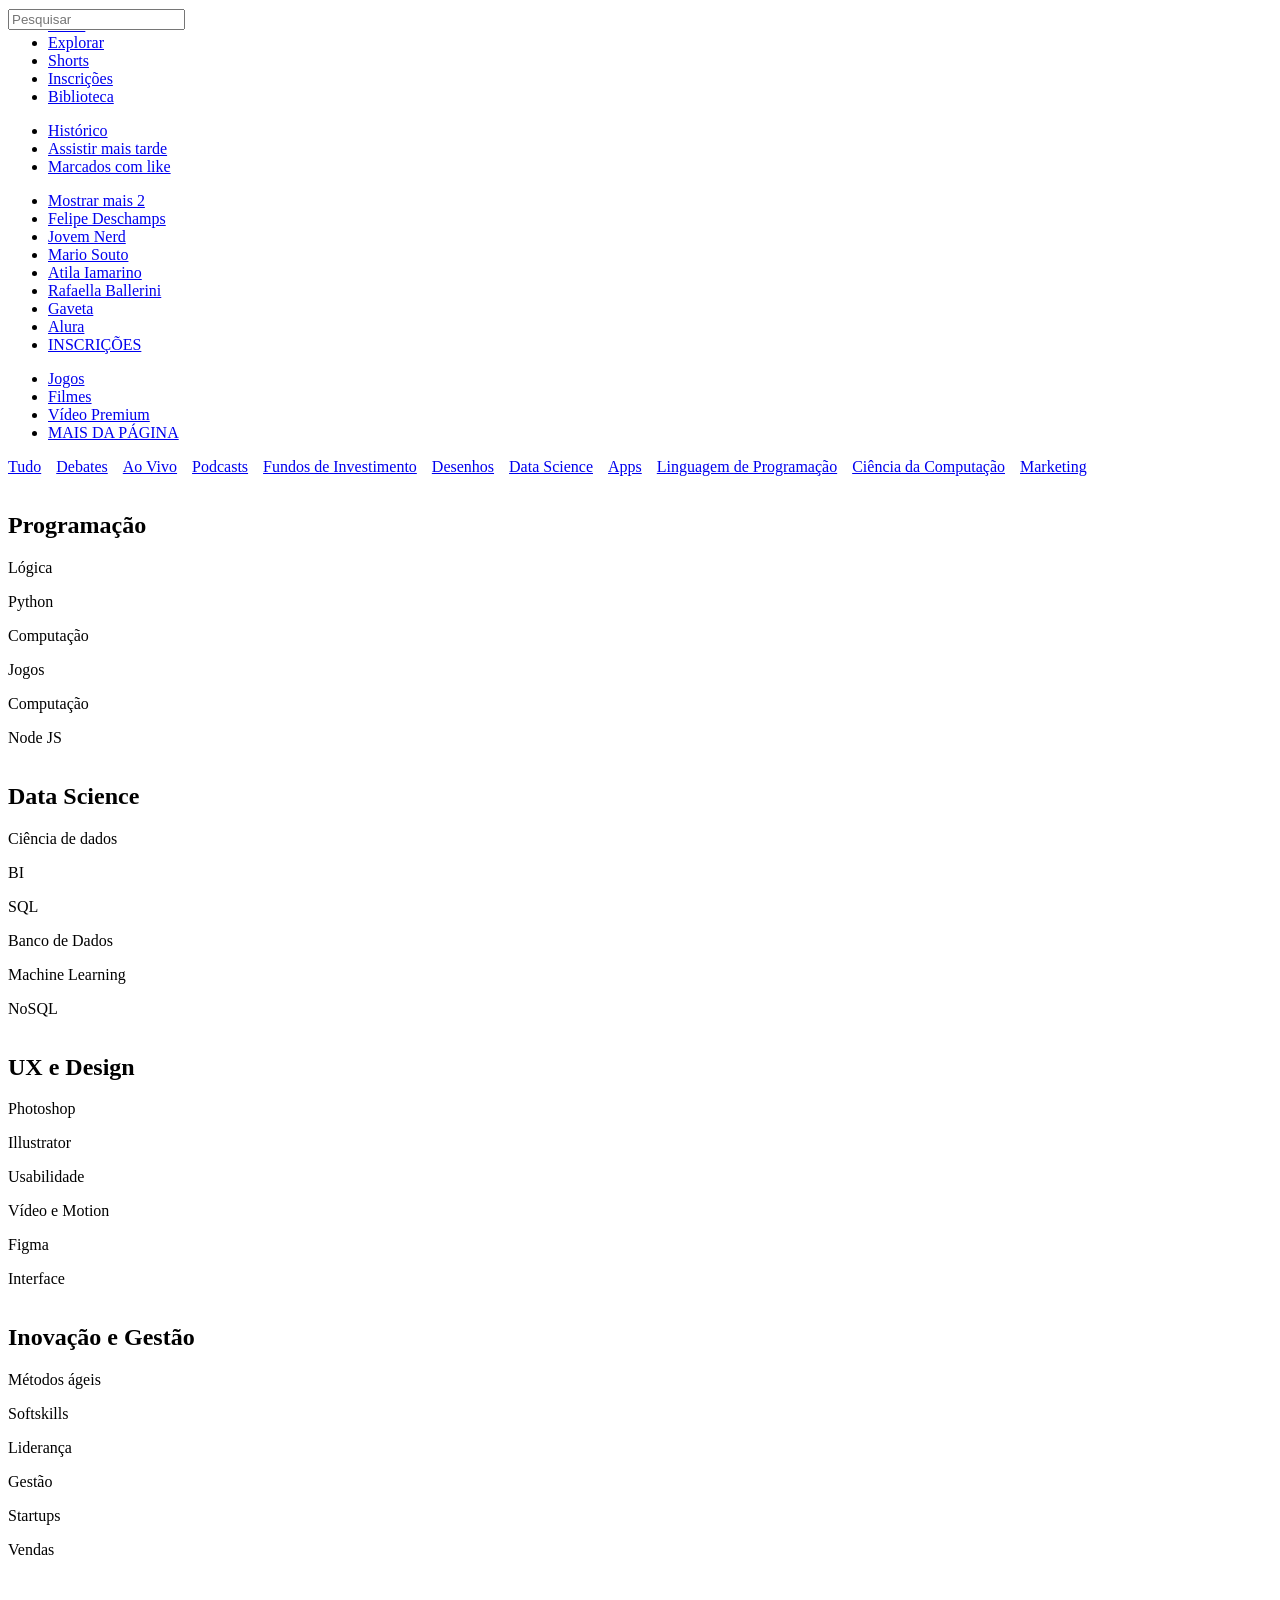
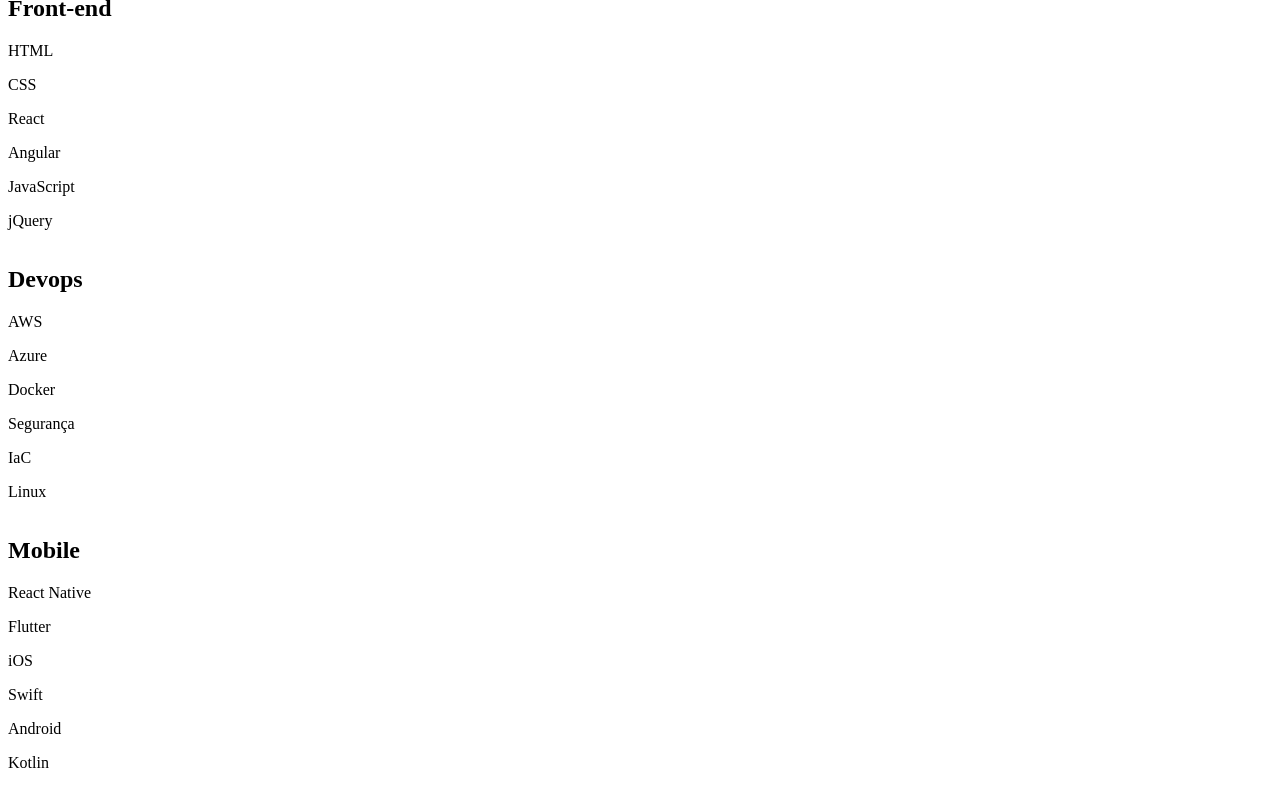
==== index.html @ 7e78f8d0 "feat: desafio de display flex" ====
<!DOCTYPE html>
<html lang="pt-br">

<head>
    <meta charset="UTF-8">
    <meta http-equiv="X-UA-Compatible" content="IE=edge">
    <meta name="viewport" content="width=device-width, initial-scale=1.0">
    <link href="https://fonts.googleapis.com/css2?family=Roboto:wght@400;700&display=swap" rel="stylesheet">
    <link rel="stylesheet" href="./css/reset.css">
    <link rel="stylesheet" href="./css/estilos.css">
    <link rel="stylesheet" href="./css/flexbox.css">
    <link rel="shortcut icon" href="./img/favicon.ico" type="image/x-icon">
    <title>AluraPlay</title>
</head>

<body>

    <!-- Cabecalho -->
    <header>

        <nav class="cabecalho__container">

            <h1 class="logo__item" href="#"></h1>

            <div class="cabecalho__pesquisar__item">
                <form action="">
                    <input type="search" placeholder="Pesquisar" id="pesquisar" class="pesquisar__input">
                    <label for="pesquisar" class="pesquisar__label"></label>
                </form>
                <a href="#" class="cabecalho__audio"></a>
            </div>

            <div class="cabecalho__icones__item">
                <a href="#" class="cabecalho__videos"></a>
                <a href="#" class="cabecalho__apps"></a>
                <a href="#" class="cabecalho__notificacoes"></a>
                <a href="#" class="cabecalho__avatar"></a>
            </div>

        </nav>

    </header>

    <!-- Menu lateral -->

    <aside class="menu__container">
        <ul class="menu__lista">
            <li>
                <a class="menu__itens" href="#">
                    <i class="icone__inicio icone-item"></i>
                    <span>Início</span></a>
            </li>

            <li>
                <a class="menu__itens" href="#">
                    <i class="icone__explorar icone-item"></i>
                    <span>Explorar</span></a>
            </li>

            <li>
                <a class="menu__itens" href="#">
                    <i class="icone__shorts icone-item"></i>
                    <span>Shorts</span></a>
            </li>

            <li>
                <a class="menu__itens" href="#">
                    <i class="icone__inscricoes icone-item"></i>
                    <span>Inscrições</span></a>
            </li>

            <li>
                <a class="menu__itens" href="#">
                    <i class="icone__biblioteca icone-item"></i>
                    <span>Biblioteca</span></a>
            </li>
        </ul>

        <ul class="menu__lista">
            <li>
                <a class="menu__itens" href="#">
                    <i class="icone__historico icone-item"></i>
                    <span>Histórico</span></a>
            </li>

            <li>
                <a class="menu__itens" href="#">
                    <i class="icone__relogio icone-item"></i>
                    <span>Assistir mais tarde</span></a>
            </li>

            <li>
                <a class="menu__itens" href="#">
                    <i class="icone__like icone-item"></i>
                    <span>Marcados com like</span></a>
            </li>
        </ul>

        <ul class="menu__lista">
            <li>
                <a class="menu__itens" href="#">
                    <i class="icone__mostrar icone-item"></i>
                    <span>Mostrar mais 2</span></a>
            </li>

            <li>
                <a class="menu__itens" href="#">
                    <i class="icone__deschamps icone-item"></i>
                    <span>Felipe Deschamps</span></a>
            </li>

            <li>
                <a class="menu__itens" href="#">
                    <i class="icone__nerd icone-item"></i>
                    <span>Jovem Nerd</span></a>
            </li>

            <li>
                <a class="menu__itens" href="#">
                    <i class="icone__souto icone-item"></i>
                    <span>Mario Souto</span></a>
            </li>

            <li>
                <a class="menu__itens" href="#">
                    <i class="icone__iamarino icone-item"></i>
                    <span>Atila Iamarino</span></a>
            </li>

            <li>
                <a class="menu__itens" href="#">
                    <i class="icone__ballerini icone-item"></i>
                    <span>Rafaella Ballerini</span></a>
            </li>

            <li>
                <a class="menu__itens" href="#">
                    <i class="icone__gaveta icone-item"></i>
                    <span>Gaveta</span></a>
            </li>

            <li>
                <a class="menu__itens" href="#">
                    <i class="icone__alura icone-item"></i>
                    <span>Alura</span></a>
            </li>

            <li>
                <a class="menu__itens inscricoes" href="#">INSCRIÇÕES</a>
            </li>
        </ul>

        <ul class="menu__lista">
            <li class="jogos">
                <a class="menu__itens" href="#">
                    <i class="icone__jogos icone-item"></i>
                    <span>Jogos</span></a>
            </li>

            <li class="filmes">
                <a class="menu__itens" href="#">
                    <i class="icone__filmes icone-item"></i>
                    <span>Filmes</span></a>
            </li>
            <li class="premium">
                <a class="menu__itens" href="#">
                    <i class="icone__videos icone-item"></i>
                    <span>Vídeo Premium</span></a>
            </li>

            <li class="menu__itens maispagina">
                <a href="#">MAIS DA PÁGINA</a>
            </li>
        </ul>
    </aside>

    <!-- Seção superior -->

    <section class="superior__secao__container">
        <a class="superior__item" href="#">Tudo</a>
        <a class="superior__item" href="#">Debates</a>
        <a class="superior__item" href="#">Ao Vivo</a>
        <a class="superior__item" href="#">Podcasts</a>
        <a class="superior__item" href="#">Fundos de Investimento</a>
        <a class="superior__item" href="#">Desenhos</a>
        <a class="superior__item" href="#">Data Science</a>
        <a class="superior__item" href="#">Apps</a>
        <a class="superior__item" href="#">Linguagem de Programação</a>
        <a class="superior__item" href="#">Ciência da Computação</a>
        <a class="superior__item" href="#">Marketing</a>
    </section>

    <!-- Vídeos -->

    <ul class="videos__container">
    </ul>

    <!-- <Seção rodapé> -->
    <footer class="rodape__container">
        <section>
            <h2 class="rodape__titulo">Programação</h2>
            <p class="rodape__texto">Lógica</p>
            <p>Python</p>
            <p>Computação</p>
            <p>Jogos</p>
            <p>Computação</p>
            <p>Node JS</p>
        </section>

        <section>
            <h2 class="rodape__titulo">Data Science</h2>
            <p class="rodape__texto">Ciência de dados</p>
            <p>BI</p>
            <p>SQL</p>
            <p>Banco de Dados</p>
            <p>Machine Learning</p>
            <p>NoSQL</p>
        </section>

        <section>
            <h2 class="rodape__titulo">UX e Design</h2>
            <p class="rodape__texto">Photoshop</p>
            <p>Illustrator</p>
            <p>Usabilidade</p>
            <p>Vídeo e Motion</p>
            <p>Figma</p>
            <p>Interface</p>
        </section>

        <section>
            <h2 class="rodape__titulo">Inovação e Gestão</h2>
            <p class="rodape__texto">Métodos ágeis</p>
            <p>Softskills</p>
            <p>Liderança</p>
            <p>Gestão</p>
            <p>Startups</p>
            <p>Vendas</p>
        </section>

        <section>
            <h2 class="rodape__titulo">Front-end</h2>
            <p class="rodape__texto">HTML</p>
            <p>CSS</p>
            <p>React</p>
            <p>Angular</p>
            <p>JavaScript</p>
            <p>jQuery</p>
        </section>

        <section>
            <h2 class="rodape__titulo">Devops</h2>
            <p class="rodape__texto">AWS</p>
            <p>Azure</p>
            <p>Docker</p>
            <p>Segurança</p>
            <p>IaC</p>
            <p>Linux</p>
        </section>

        <section>
            <h2 class="rodape__titulo">Mobile</h2>
            <p class="rodape__texto">React Native</p>
            <p>Flutter</p>
            <p>iOS</p>
            <p>Swift</p>
            <p>Android</p>
            <p>Kotlin</p>
        </section>
    </footer>

</body>

</html>
---- css/flexbox.css ----
/* CABEÇALHO */
.cabecalho__container {
    display: flex;
    justify-content: space-between;
    align-items: center;
    position: fixed;
    top: 0;
}

.cabecalho__pesquisar__item {
    display: none;
}

/* RODAPÉ */
.rodape__container {
    display:flex;
    /* flex-direction: column;
    flex-wrap: wrap; */
    flex-flow: column wrap;
}

.superior__secao__container {
    display:flex;
    align-items: center;
    white-space: nowrap;
    overflow: scroll;
    gap:15px;
}

@media(min-width: 834px) {
    /* CABEÇALHO */
    .cabecalho__pesquisar__item {
        display: block;
    }

    /* RODAPÉ */
    .rodape__container {
        justify-content: space-between;
    }
}
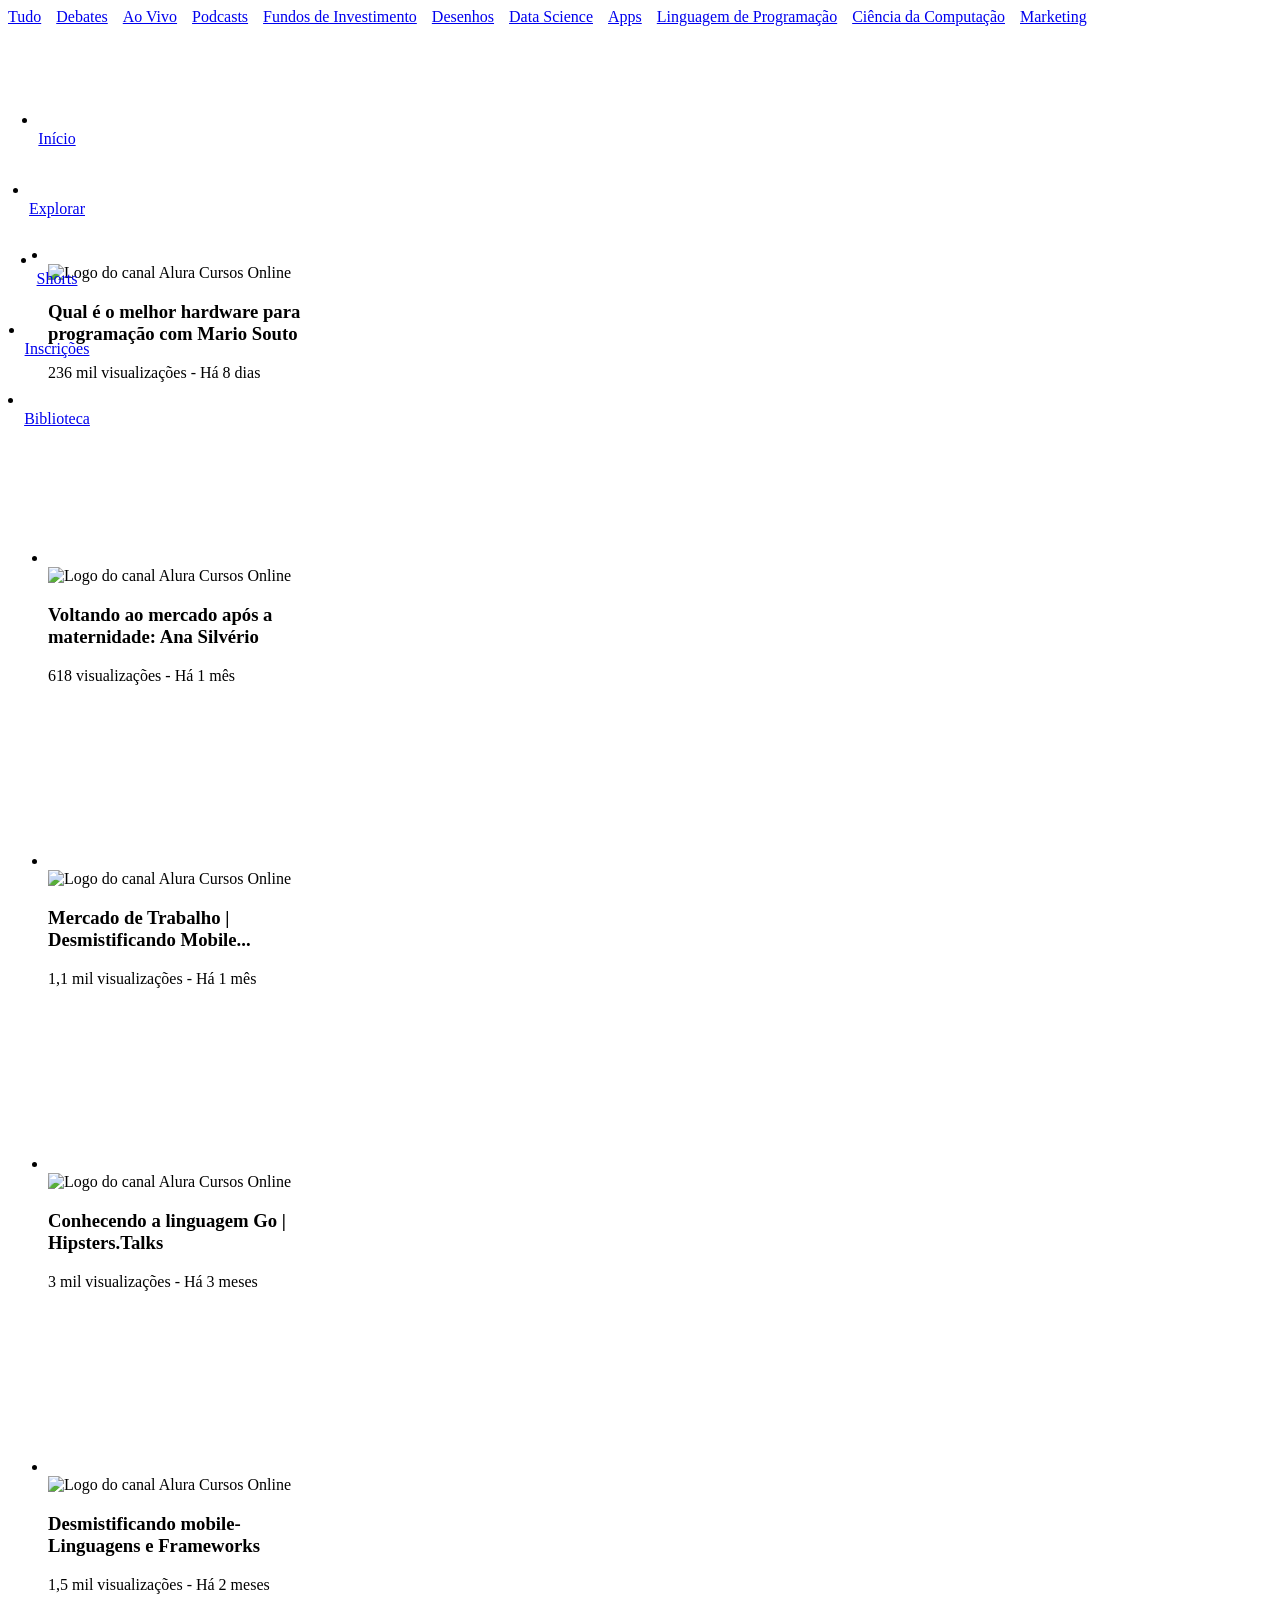
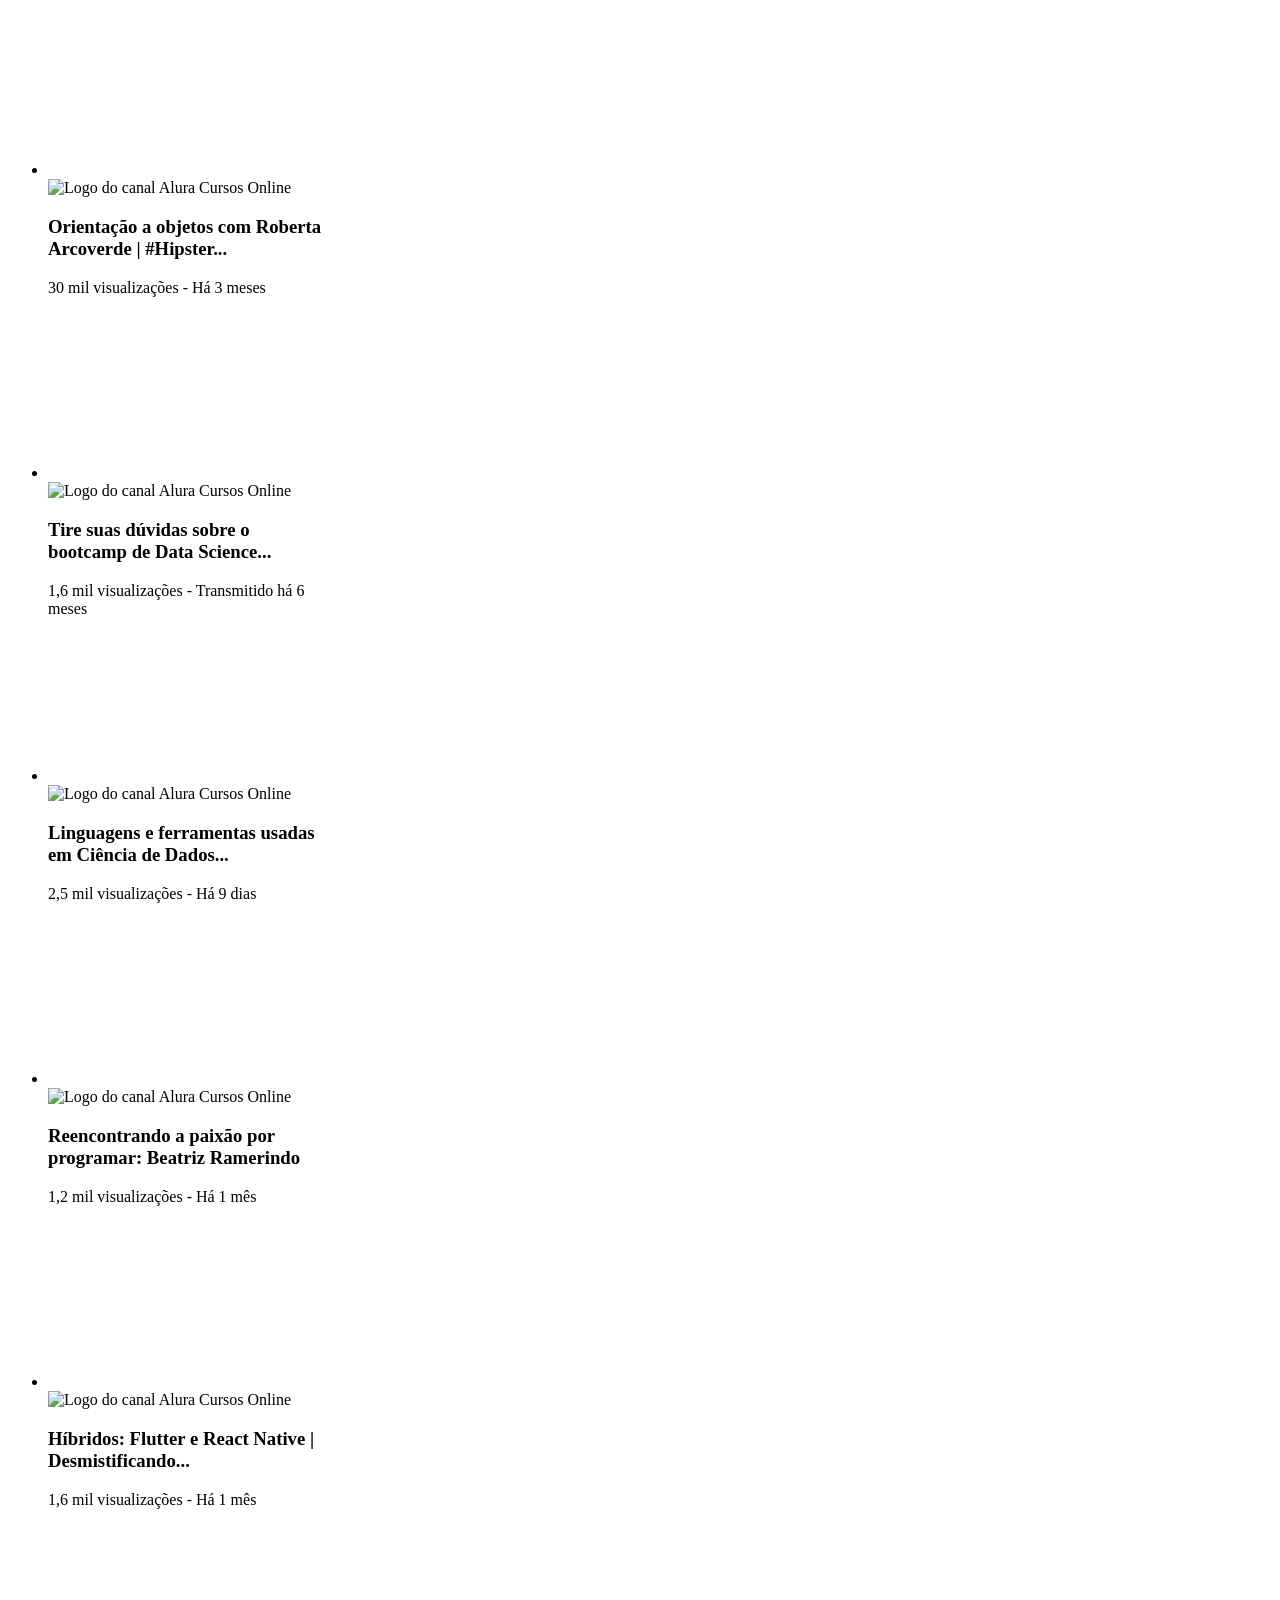
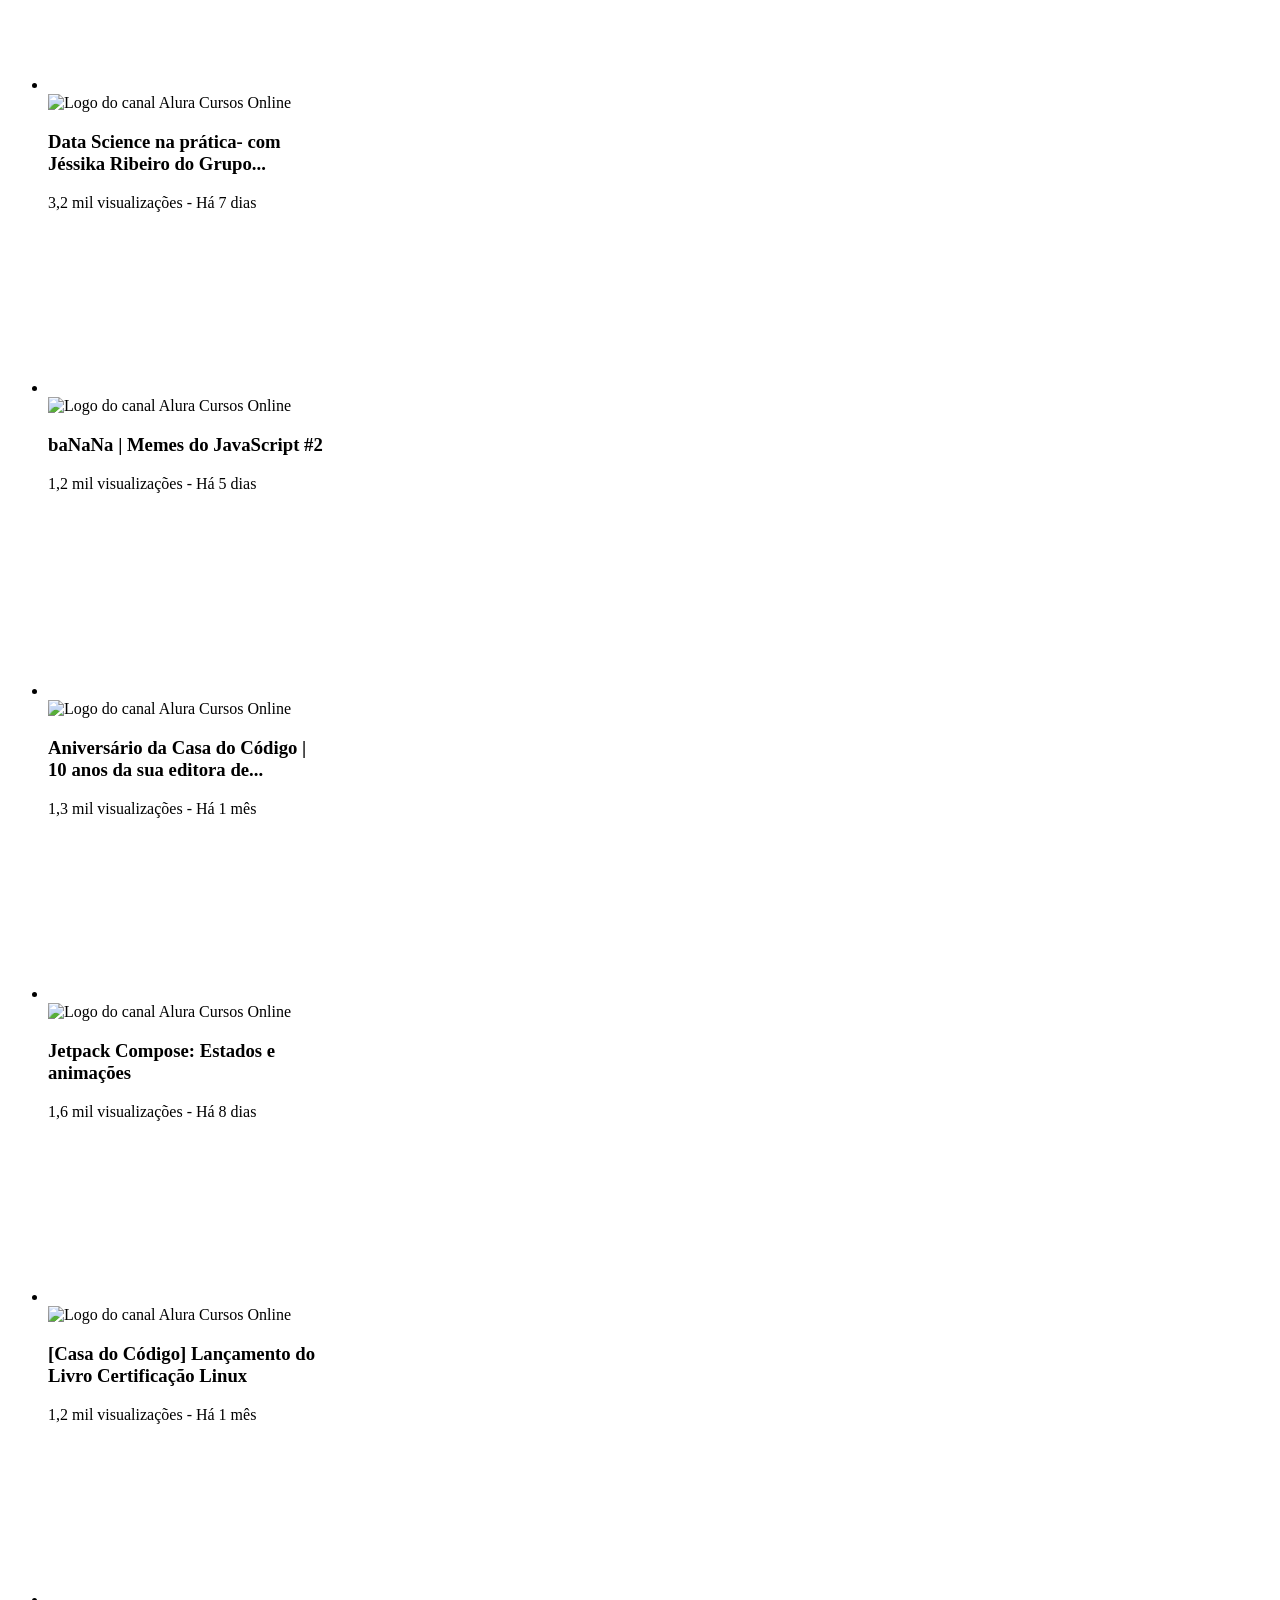
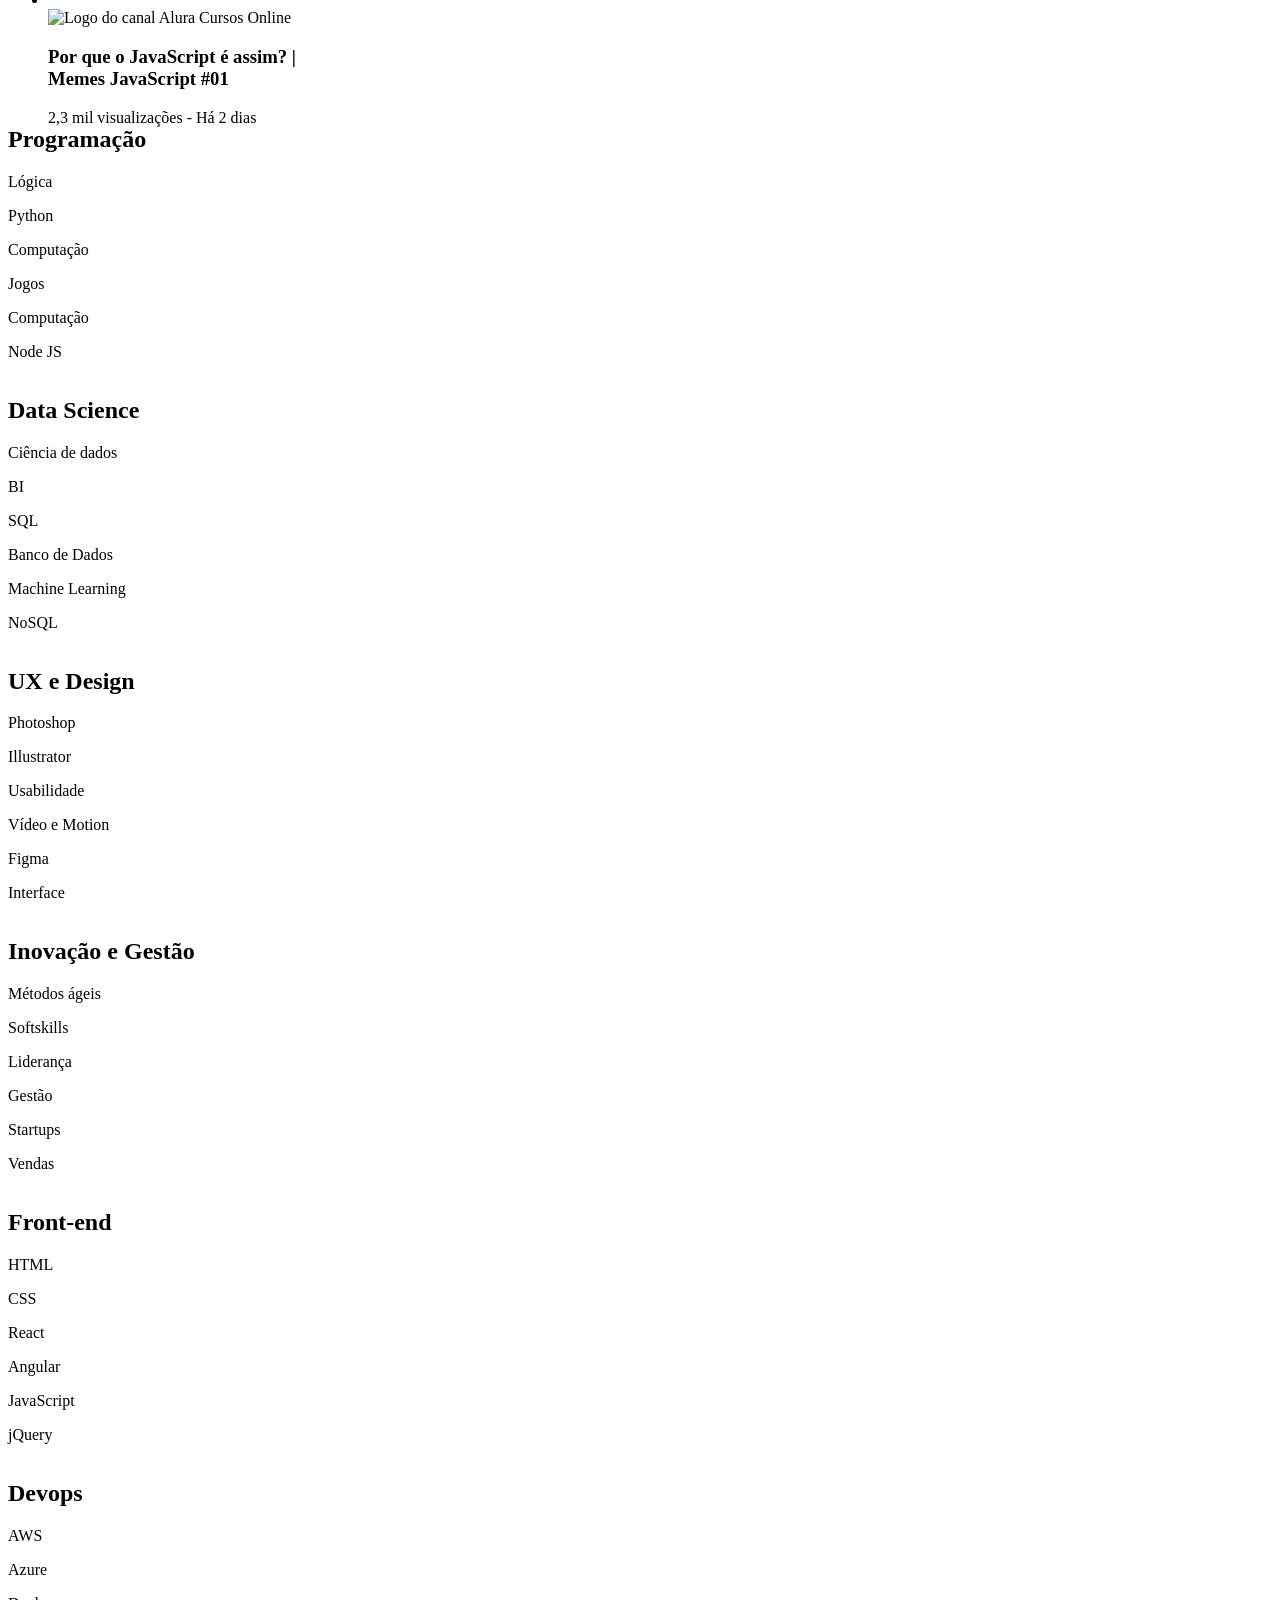
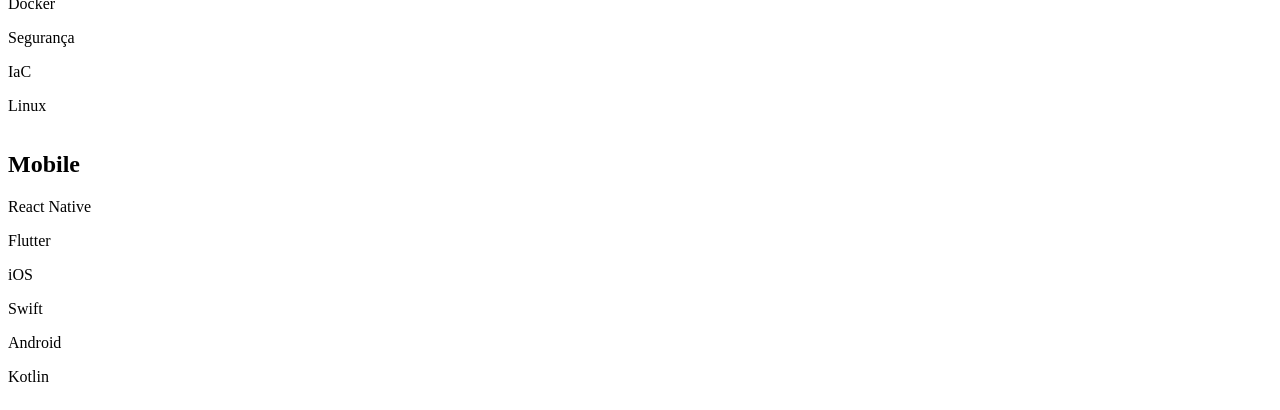
==== commit 2badcc4d: "feat: Adicionando vídeos no projeto" ====
--- a/index.html
+++ b/index.html
@@ -193,6 +193,185 @@
     <!-- Vídeos -->
 
     <ul class="videos__container">
+        <li class="videos__item">
+            <iframe width="100%"  height="72%" src="https://www.youtube.com/embed/pA-EgOaF23I" title="YouTube video player" frameborder="0"
+                allow="accelerometer; autoplay; clipboard-write; encrypted-media; gyroscope; picture-in-picture"
+                allowfullscreen></iframe>
+            <div class="descricao-video">
+                <img src="./img/videos/Ellipse 11.png" alt="Logo do canal Alura Cursos Online">
+                <h3>Qual é o melhor hardware para programação com Mario Souto</h3>
+                <p>236 mil visualizações - Há 8 dias</p>
+            </div>
+        </li>
+        <li class="videos__item">
+            <iframe width="100%"  height="72%" src="https://www.youtube.com/embed/OrnUhR41MYI"
+                title="Voltando ao mercado após a maternidade: Ana Silvério" frameborder="0"
+                allow="accelerometer; autoplay; clipboard-write; encrypted-media; gyroscope; picture-in-picture"
+                allowfullscreen></iframe>
+            <div class="descricao-video">
+                <img src="./img/videos/Ellipse 11.png" alt="Logo do canal Alura Cursos Online">
+                <h3>Voltando ao mercado após a maternidade: Ana Silvério</h3>
+                <p>618 visualizações - Há 1 mês</p>
+            </div>
+        </li>
+        <li class="videos__item">
+            <iframe width="100%"  height="72%" src="https://www.youtube.com/embed/YhnNOTde2I0"
+                title="Mercado de Trabalho | Desmistificando Mobile - Episódio 5" frameborder="0"
+                allow="accelerometer; autoplay; clipboard-write; encrypted-media; gyroscope; picture-in-picture"
+                allowfullscreen></iframe>
+            <div class="descricao-video">
+                <img src="./img/videos/Ellipse 11.png" alt="Logo do canal Alura Cursos Online">
+                <h3>Mercado de Trabalho | Desmistificando Mobile...</h3>
+                <p>1,1 mil visualizações - Há 1 mês</p>
+            </div>
+        </li>
+        <li class="videos__item">
+            <iframe width="100%"  height="72%" src="https://www.youtube.com/embed/y8FeZMv37WU" title="Conhecendo a linguagem Go | Hipsters.Talks"
+                frameborder="0"
+                allow="accelerometer; autoplay; clipboard-write; encrypted-media; gyroscope; picture-in-picture"
+                allowfullscreen></iframe>
+            <div class="descricao-video">
+                <img src="./img/videos/Ellipse 11.png" alt="Logo do canal Alura Cursos Online">
+                <h3>Conhecendo a linguagem Go | Hipsters.Talks</h3>
+                <p>3 mil visualizações - Há 3 meses</p>
+            </div>
+        </li>
+        <li class="videos__item">
+            <iframe width="100%"  height="72%" src="https://www.youtube.com/embed/fmu1LQvZhms"
+                title="Desmistificando mobile- Linguagens e Frameworks - Episódio 2" frameborder="0"
+                allow="accelerometer; autoplay; clipboard-write; encrypted-media; gyroscope; picture-in-picture"
+                allowfullscreen></iframe>
+            <div class="descricao-video">
+                <img src="./img/videos/Ellipse 11.png" alt="Logo do canal Alura Cursos Online">
+                <h3>Desmistificando mobile- Linguagens e Frameworks</h3>
+                <p>1,5 mil visualizações - Há 2 meses</p>
+            </div>
+        </li>
+        <li class="videos__item">
+            <iframe width="100%"  height="72%" src="https://www.youtube.com/embed/jpuJ1qrluoU"
+                title="Orientação a objetos com Roberta Arcoverde | #HipstersPontoTube" frameborder="0"
+                allow="accelerometer; autoplay; clipboard-write; encrypted-media; gyroscope; picture-in-picture"
+                allowfullscreen></iframe>
+            <div class="descricao-video">
+                <img src="./img/videos/Ellipse 11.png" alt="Logo do canal Alura Cursos Online">
+                <h3>Orientação a objetos com Roberta Arcoverde | #Hipster...</h3>
+                <p>30 mil visualizações - Há 3 meses</p>
+            </div>
+        </li>
+        <li class="videos__item">
+            <iframe width="100%"  height="72%" src="https://www.youtube.com/embed/2HhPcadvjqU"
+                title="Tire suas dúvidas sobre o bootcamp de Data Science." frameborder="0"
+                allow="accelerometer; autoplay; clipboard-write; encrypted-media; gyroscope; picture-in-picture"
+                allowfullscreen></iframe>
+            <div class="descricao-video">
+                <img src="./img/videos/Ellipse 11.png" alt="Logo do canal Alura Cursos Online">
+                <h3>Tire suas dúvidas sobre o bootcamp de Data Science...</h3>
+                <p>1,6 mil visualizações - Transmitido há 6 meses</p>
+            </div>
+        </li>
+        <li class="videos__item">
+            <iframe width="100%"  height="72%" src="https://www.youtube.com/embed/h83e1aAM5xQ" title="
+                4:06
+                TOCANDO AGORA
+                Linguagens e ferramentas usadas em Ciência de Dados | Universo Data Science - Episódio 3"
+                frameborder="0"
+                allow="accelerometer; autoplay; clipboard-write; encrypted-media; gyroscope; picture-in-picture"
+                allowfullscreen></iframe>
+            <div class="descricao-video">
+                <img src="./img/videos/Ellipse 11.png" alt="Logo do canal Alura Cursos Online">
+                <h3>Linguagens e ferramentas usadas em Ciência de Dados...</h3>
+                <p>2,5 mil visualizações - Há 9 dias</p>
+            </div>
+        </li>
+        <li class="videos__item">
+            <iframe width="100%"  height="72%" src="https://www.youtube.com/embed/CnB3eLTrkn4"
+                title="Reencontrando a paixão por programar: Beatriz Ramerindo" frameborder="0"
+                allow="accelerometer; autoplay; clipboard-write; encrypted-media; gyroscope; picture-in-picture"
+                allowfullscreen></iframe>
+            <div class="descricao-video">
+                <img src="./img/videos/Ellipse 11.png" alt="Logo do canal Alura Cursos Online">
+                <h3>Reencontrando a paixão por programar: Beatriz Ramerindo</h3>
+                <p>1,2 mil visualizações - Há 1 mês</p>
+            </div>
+        </li>
+        <li class="videos__item">
+            <iframe width="100%"  height="72%" src="https://www.youtube.com/embed/vf9P_PycgRw"
+                title="Híbridos: Flutter e React Native | Desmistificando Mobile - Episódio 4" frameborder="0"
+                allow="accelerometer; autoplay; clipboard-write; encrypted-media; gyroscope; picture-in-picture"
+                allowfullscreen></iframe>
+            <div class="descricao-video">
+                <img src="./img/videos/Ellipse 11.png" alt="Logo do canal Alura Cursos Online">
+                <h3>Híbridos: Flutter e React Native | Desmistificando...</h3>
+                <p>1,6 mil visualizações - Há 1 mês</p>
+            </div>
+        </li>
+        <li class="videos__item">
+            <iframe width="100%"  height="72%" src="https://www.youtube.com/embed/Nts3P35mHzE"
+                title="Data Science na prática- com Jéssika Ribeiro do Grupo Boticário | Universo Data Science - Episódio 4"
+                frameborder="0"
+                allow="accelerometer; autoplay; clipboard-write; encrypted-media; gyroscope; picture-in-picture"
+                allowfullscreen></iframe>
+            <div class="descricao-video">
+                <img src="./img/videos/Ellipse 11.png" alt="Logo do canal Alura Cursos Online">
+                <h3>Data Science na prática- com Jéssika Ribeiro do Grupo...</h3>
+                <p>3,2 mil visualizações - Há 7 dias</p>
+            </div>
+        </li>
+        <li class="videos__item">
+            <iframe width="100%"  height="72%" src="https://www.youtube.com/embed/HBVCsBtsmzA" title="baNaNa | Memes do JavaScript - Episódio 2"
+                frameborder="0"
+                allow="accelerometer; autoplay; clipboard-write; encrypted-media; gyroscope; picture-in-picture"
+                allowfullscreen></iframe>
+            <div class="descricao-video">
+                <img src="./img/videos/Ellipse 11.png" alt="Logo do canal Alura Cursos Online">
+                <h3>baNaNa | Memes do JavaScript #2</h3>
+                <p>1,2 mil visualizações - Há 5 dias</p>
+            </div>
+        </li>
+        <li class="videos__item">
+            <iframe width="100%"  height="72%" src="https://www.youtube.com/embed/SyEdlBSw11k"
+                title="Aniversário da Casa do Código | 10 anos da sua editora de Tecnologia" frameborder="0"
+                allow="accelerometer; autoplay; clipboard-write; encrypted-media; gyroscope; picture-in-picture"
+                allowfullscreen></iframe>
+            <div class="descricao-video">
+                <img src="./img/videos/Ellipse 11.png" alt="Logo do canal Alura Cursos Online">
+                <h3>Aniversário da Casa do Código | 10 anos da sua editora de...</h3>
+                <p>1,3 mil visualizações - Há 1 mês</p>
+            </div>
+        </li>
+        <li class="videos__item">
+            <iframe width="100%"  height="72%" src="https://www.youtube.com/embed/FKYBCl_I9zU"
+                title="Jetpack Compose: Estados e animações | #AluraMais" frameborder="0"
+                allow="accelerometer; autoplay; clipboard-write; encrypted-media; gyroscope; picture-in-picture"
+                allowfullscreen></iframe>
+            <div class="descricao-video">
+                <img src="./img/videos/Ellipse 11.png" alt="Logo do canal Alura Cursos Online">
+                <h3>Jetpack Compose: Estados e animações</h3>
+                <p>1,6 mil visualizações - Há 8 dias</p>
+            </div>
+        </li>
+        <li class="videos__item">
+            <iframe width="100%"  height="72%" src="https://www.youtube.com/embed/68EGCA67g_A"
+                title="[Casa do Código] Lançamento do Livro Certificação Linux" frameborder="0"
+                allow="accelerometer; autoplay; clipboard-write; encrypted-media; gyroscope; picture-in-picture"
+                allowfullscreen></iframe>
+            <div class="descricao-video">
+                <img src="./img/videos/Ellipse 11.png" alt="Logo do canal Alura Cursos Online">
+                <h3>[Casa do Código] Lançamento do Livro Certificação Linux</h3>
+                <p>1,2 mil visualizações - Há 1 mês</p>
+            </div>
+        </li>
+        <li class="videos__item">
+            <iframe width="100%"  height="72%" src="https://www.youtube.com/embed/VHxoyduIt18"
+                title="Por que o JavaScript é assim? | Memes do JavaScript - Episódio 1" frameborder="0"
+                allow="accelerometer; autoplay; clipboard-write; encrypted-media; gyroscope; picture-in-picture"
+                allowfullscreen></iframe>
+            <div class="descricao-video">
+                <img src="./img/videos/Ellipse 11.png" alt="Logo do canal Alura Cursos Online">
+                <h3>Por que o JavaScript é assim? | Memes JavaScript #01</h3>
+                <p>2,3 mil visualizações - Há 2 dias</p>
+            </div>
+        </li>
     </ul>
 
     <!-- <Seção rodapé> -->
--- a/css/flexbox.css
+++ b/css/flexbox.css
@@ -13,28 +13,117 @@
 
 /* RODAPÉ */
 .rodape__container {
-    display:flex;
+    display: flex;
     /* flex-direction: column;
     flex-wrap: wrap; */
     flex-flow: column wrap;
 }
 
 .superior__secao__container {
-    display:flex;
+    display: flex;
     align-items: center;
     white-space: nowrap;
     overflow: scroll;
-    gap:15px;
+    gap: 15px;
 }
 
-@media(min-width: 834px) {
-    /* CABEÇALHO */
-    .cabecalho__pesquisar__item {
-        display: block;
+/* MENU */
+.menu__container {
+    position: fixed;
+    bottom: 0%;
+    height: 74px;
+    width: 100%;
+}
+
+.menu__lista {
+    display: flex;
+    justify-content: space-around;
+    height: 100%
+}
+
+.menu__lista:nth-child(2),
+.menu__lista:nth-child(3),
+.menu__lista:nth-child(4) {
+    display: none;
+}
+
+.menu__lista li {
+    align-self: center;
+}
+
+.menu__itens {
+    display: flex;
+    flex-direction: column;
+    gap: 5px;
+}
+
+/* MENU LATERAL PARA TELAS DE TABLETS */
+
+@media (min-width: 834px) {
+
+    .menu__container {
+        left: 0;
+        height: auto;
+        width: 74px;
+        top: 80px;
     }
 
-    /* RODAPÉ */
-    .rodape__container {
-        justify-content: space-between;
+    .menu__lista {
+        flex-direction: column;
+        justify-content: flex-start;
+        padding-top: 15px;
+        gap: 33px;
     }
 }
+
+@media(min-width: 1440px) {
+    .menu__container {
+        width: 239px;
+        overflow: scroll;
+    }
+
+    .menu__lista:nth-child(2),
+    .menu__lista:nth-child(3),
+    .menu__lista:nth-child(4) {
+        display: flex;
+    }
+
+    .menu__lista {
+        height: auto;
+        padding: 20px 17px 20px 15px;
+        gap: 15px;
+    }
+    
+    .menu__itens {
+        flex-direction: row;
+        gap: 15px;
+        align-items: center;
+    }
+
+    .menu__lista:nth-child(3) {
+        flex-direction: column-reverse;
+    }
+    
+    .jogos {
+        order: 3;
+    }
+    
+    .filmes {
+        order: 2;
+    }
+    
+    .premium {
+        order: 1;
+    }
+    
+    .maispagina {
+        order: 4;
+    }
+}
+
+/* VIDEOS */
+
+.videos__item {
+    height: 303px;
+    width: 280px;
+}
